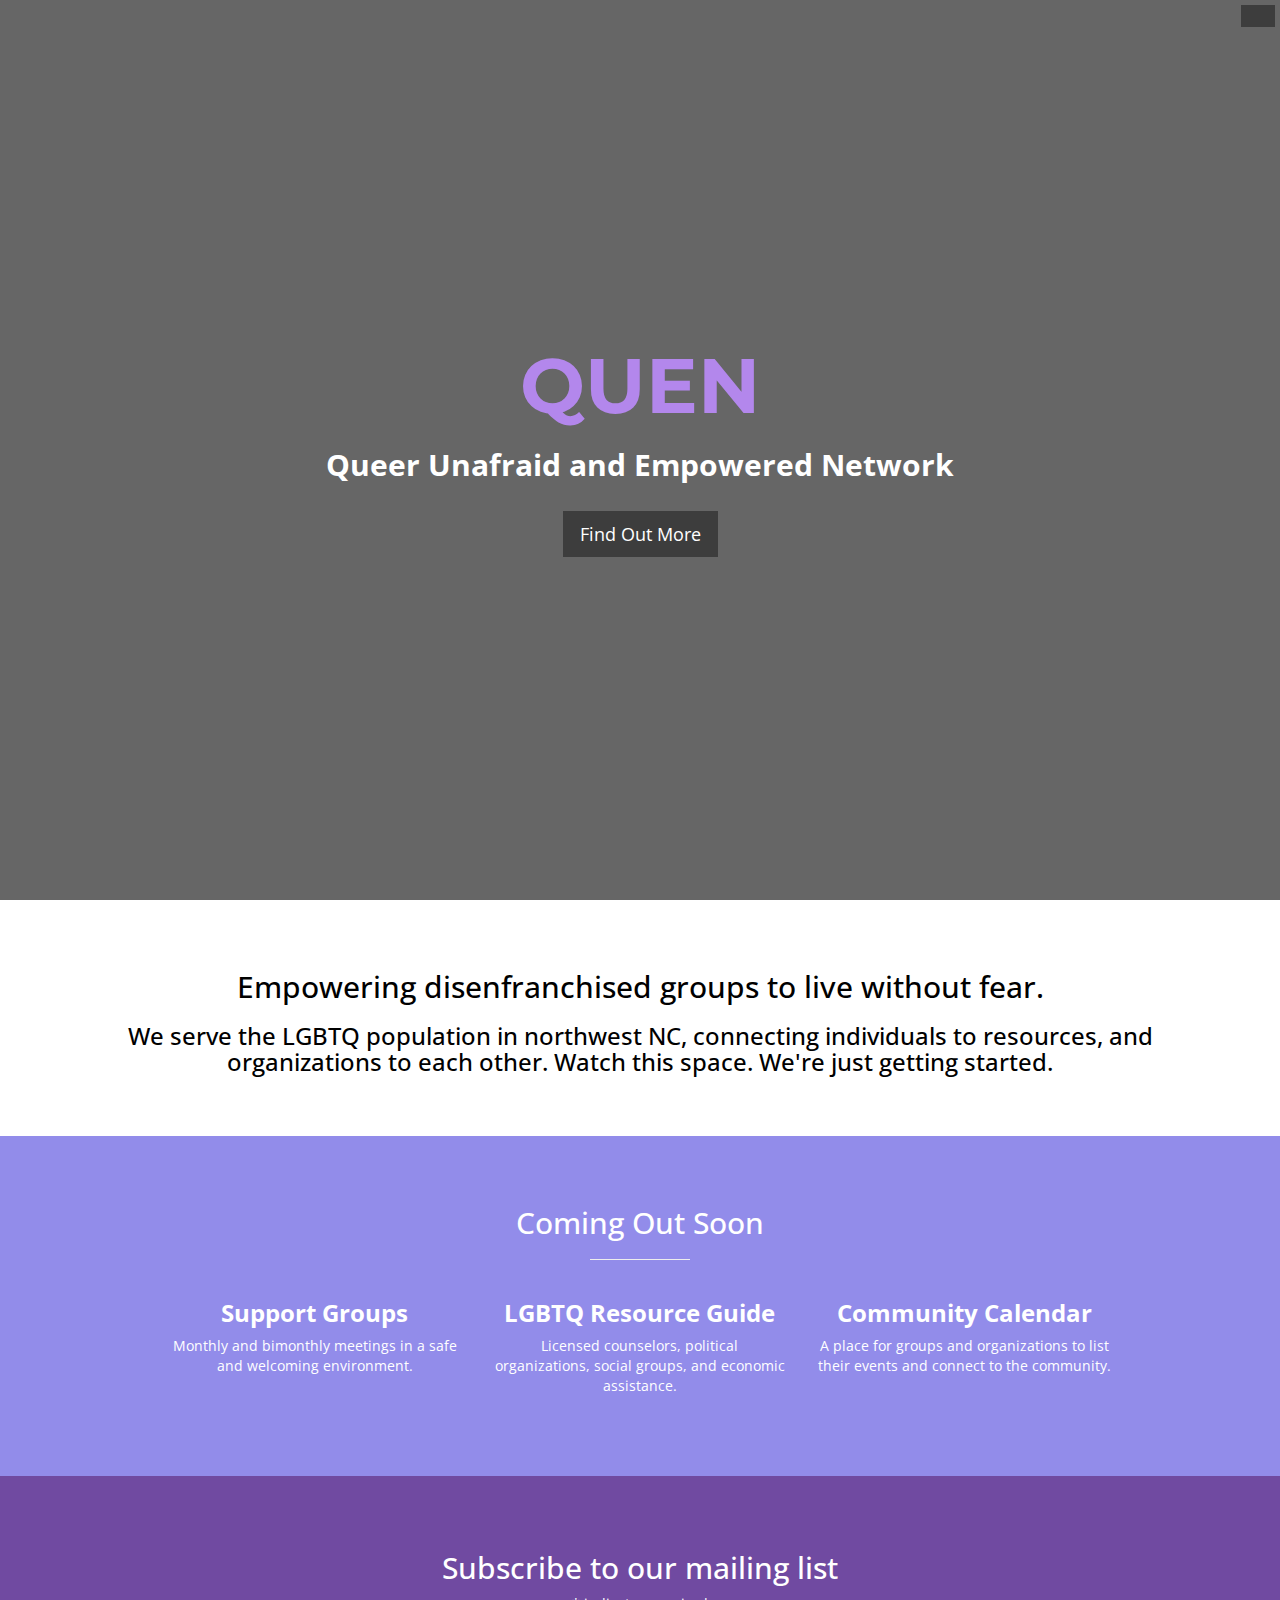
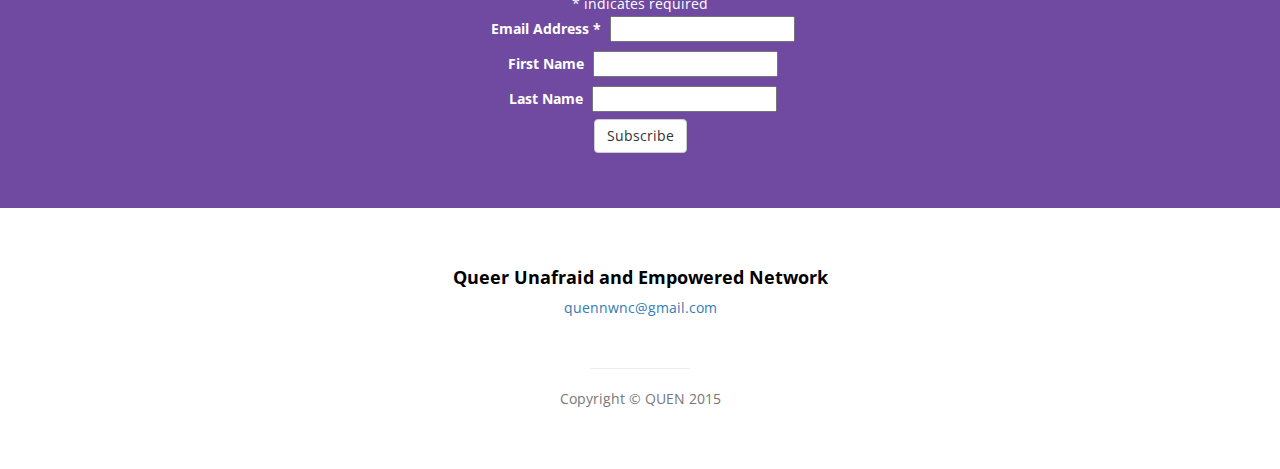
==== index.html @ 2c8d45e0 "Initial website landing page with CSS" ====
<!DOCTYPE html>
<html lang="en">

<head>

    <meta charset="utf-8">
    <meta http-equiv="X-UA-Compatible" content="IE=edge">
    <meta name="viewport" content="width=device-width, initial-scale=1">
    <meta name="description" content="">
    <meta name="author" content="">

    <title>QUEN NC</title>

    <!-- Bootstrap Core CSS -->
    <link href="css/bootstrap.min.css" rel="stylesheet">

    <!-- Custom CSS -->
    <link href="css/stylish-portfolio.css" rel="stylesheet">

    <!-- Custom Fonts -->
    <link href="font-awesome/css/font-awesome.min.css" rel="stylesheet" type="text/css">
    <link href='http://fonts.googleapis.com/css?family=Montserrat:700|Open+Sans:400,700' rel='stylesheet' type='text/css'>

    <!-- HTML5 Shim and Respond.js IE8 support of HTML5 elements and media queries -->
    <!-- WARNING: Respond.js doesn't work if you view the page via file:// -->
    <!--[if lt IE 9]>
        <script src="https://oss.maxcdn.com/libs/html5shiv/3.7.0/html5shiv.js"></script>
        <script src="https://oss.maxcdn.com/libs/respond.js/1.4.2/respond.min.js"></script>
    <![endif]-->

</head>

<body>

    <!-- Navigation -->
    <a id="menu-toggle" href="#" class="btn btn-dark btn-lg toggle"><i class="fa fa-bars"></i></a>
    <nav id="sidebar-wrapper">
        <ul class="sidebar-nav">
            <a id="menu-close" href="#" class="btn btn-light btn-lg pull-right toggle"><i class="fa fa-times"></i></a>
            <li class="sidebar-brand">
                <a href="#top">QUEN NC</a>
            </li>
            <li>
                <a href="#top">Home</a>
            </li>
            <li>
                <a href="#about">About</a>
            </li>
            <li>
                <a href="#services">Services</a>
            </li>
            <li>
                <a href="#mailing">Connect</a>
            </li>
        </ul>
    </nav>

    <!-- Header -->
    <header id="top" class="header">
       
        <div class="text-vertical-center tagline">
            <h1>QUEN</h1>
            <h2><strong>Queer Unafraid and Empowered Network</strong></h2>
            <br>
            <a href="#about" class="btn btn-dark btn-lg">Find Out More</a>
        </div>
    
    </header>

    <!-- About -->
    <section id="about" class="about">
        <div class="container">
            <div class="row">
                <div class="col-lg-12 text-center">
                    <h2>Empowering disenfranchised groups to live without fear.</h2>
                    <h3>We serve the LGBTQ population in northwest NC, connecting individuals to resources, and organizations to each other. Watch this space. We're just getting started.</h3>
                </div>
            </div>
            <!-- /.row -->
        </div>
        <!-- /.container -->
    </section>

    <!-- Services -->
    <!-- The circle icons use Font Awesome's stacked icon classes. For more information, visit http://fontawesome.io/examples/ -->
    <section id="services" class="services bg-primary">
        <div class="container">
            <div class="row text-center">
                <div class="col-lg-10 col-lg-offset-1">
                    <h2>Coming Out Soon</h2>
                    <hr class="small">
                    <div class="row">
                        <div class="col-md-4 col-sm-6">
                            <div class="service-item">
                                <span class="fa-stack fa-4x">
                                <i class="fa fa-circle fa-stack-2x"></i>
                                <i class="fa fa-user fa-stack-1x text-primary"></i>
                            </span>
                                <h3>
                                    <strong>Support Groups</strong>
                                </h3>
                                <p>Monthly and bimonthly meetings in a safe and welcoming environment.</p>
                                
                            </div>
                        </div>
                        <div class="col-md-4 col-sm-6">
                            <div class="service-item">
                                <span class="fa-stack fa-4x">
                                <i class="fa fa-circle fa-stack-2x"></i>
                                <i class="fa fa-compass fa-stack-1x text-primary"></i>
                            </span>
                                <h3>
                                    <strong>LGBTQ Resource Guide</strong>
                                </h3>
                                <p>Licensed counselors, political organizations, social groups, and economic assistance.</p>
                                
                            </div>
                        </div>
                        <div class="col-md-4 col-sm-6">
                            <div class="service-item">
                                <span class="fa-stack fa-4x">
                                <i class="fa fa-circle fa-stack-2x"></i>
                                <i class="fa fa-calendar-o fa-stack-1x text-primary"></i>
                            </span>
                                <h3>
                                    <strong>Community Calendar</strong>
                                </h3>
                                <p>A place for groups and organizations to list their events and connect to the community.</p>
                                
                            </div>
                        </div>

                    </div>
                    <!-- /.row (nested) -->
                </div>
                <!-- /.col-lg-10 -->
            </div>
            <!-- /.row -->
        </div>
        <!-- /.container -->
    </section>

<!-- MAILING LIST -->
    <section id="mailing" class="about mailing">
        <div class="container">
            <div class="row">
                <div class="col-lg-12 text-center">

           
           <!-- Begin MailChimp Signup Form -->
<div id="mc_embed_signup">
<form action="//quennc.us10.list-manage.com/subscribe/post?u=fa204f007e79c801d13bc8657&amp;id=f4dca2e75e" method="post" id="mc-embedded-subscribe-form" name="mc-embedded-subscribe-form" class="validate" target="_blank" novalidate>
    <div id="mc_embed_signup_scroll">
	<h2>Subscribe to our mailing list</h2>
<div class="indicates-required"><span class="asterisk">*</span> indicates required</div>
<div class="mc-field-group">
	<label for="mce-EMAIL">Email Address  <span class="asterisk">*</span>
</label>
	<input type="email" value="" name="EMAIL" class="required email" id="mce-EMAIL">
</div>
<div class="mc-field-group">
	<label for="mce-FNAME">First Name </label>
	<input type="text" value="" name="FNAME" class="" id="mce-FNAME">
</div>
<div class="mc-field-group">
	<label for="mce-LNAME">Last Name </label>
	<input type="text" value="" name="LNAME" class="" id="mce-LNAME">
</div>
	<div id="mce-responses" class="clear">
		<div class="response" id="mce-error-response" style="display:none"></div>
		<div class="response" id="mce-success-response" style="display:none"></div>
	</div>    <!-- real people should not fill this in and expect good things - do not remove this or risk form bot signups-->
    <div style="position: absolute; left: -5000px;"><input type="text" name="b_fa204f007e79c801d13bc8657_f4dca2e75e" tabindex="-1" value=""></div>
    <div class="clear"><input type="submit" value="Subscribe" name="subscribe" id="mc-embedded-subscribe" class="button btn btn-default"></div>
    </div>
</form>
</div>

<!--End mc_embed_signup-->
         
        </div> 
        
    </div>   
   
    </section>
    <!-- Footer -->
    <footer>
        <div class="container">
            <div class="row">
                <div class="col-lg-10 col-lg-offset-1 text-center">
                    <h4><strong>Queer Unafraid and Empowered Network</strong>
                    </h4>
                    <p><a href="mailto:quennwnc@gmail.com">quennwnc@gmail.com</a></p>
                    <br>
                    <!-- <ul class="list-inline">
                        <li>
                            <a href="#"><i class="fa fa-facebook fa-fw fa-3x"></i></a>
                        </li>
                        <li>
                            <a href="#"><i class="fa fa-twitter fa-fw fa-3x"></i></a>
                        </li>
                        <li>
                            <a href="#"><i class="fa fa-dribbble fa-fw fa-3x"></i></a>
                        </li>
                    </ul> -->
                    <hr class="small">
                    <p class="text-muted">Copyright &copy; QUEN 2015</p>
                </div>
            </div>
        </div>
    </footer>

    <!-- jQuery -->
    <script src="js/jquery.js"></script>

    <!-- Bootstrap Core JavaScript -->
    <script src="js/bootstrap.min.js"></script>

    <!-- Custom Theme JavaScript -->
    <script>
    // Closes the sidebar menu
    $("#menu-close").click(function(e) {
        e.preventDefault();
        $("#sidebar-wrapper").toggleClass("active");
    });

    // Opens the sidebar menu
    $("#menu-toggle").click(function(e) {
        e.preventDefault();
        $("#sidebar-wrapper").toggleClass("active");
    });

    // Scrolls to the selected menu item on the page
    $(function() {
        $('a[href*=#]:not([href=#])').click(function() {
            if (location.pathname.replace(/^\//, '') == this.pathname.replace(/^\//, '') || location.hostname == this.hostname) {

                var target = $(this.hash);
                target = target.length ? target : $('[name=' + this.hash.slice(1) + ']');
                if (target.length) {
                    $('html,body').animate({
                        scrollTop: target.offset().top
                    }, 1000);
                    return false;
                }
            }
        });
    });
    </script>

</body>

</html>
---- css/stylish-portfolio.css ----
/*!
 * Start Bootstrap - Stylish Portfolio Bootstrap Theme (http://startbootstrap.com)
 * Code licensed under the Apache License v2.0.
 * For details, see http://www.apache.org/licenses/LICENSE-2.0.
 */

/* Global Styles */

html,
body {
    width: 100%;
    height: 100%;
}

body {
    font-family: "Open Sans",Arial,sans-serif;
    color: #000;
}

.text-vertical-center {
    display: table-cell;
    text-align: center;
    vertical-align: middle;
}

.text-vertical-center h1 {
    margin: 0;
    padding: 0;
    font-family: 'Montserrat';
    font-size: 5.5em;
    font-weight: 700;
    color: #B387EC;
    /*-webkit-text-stroke: 3px black;*/
}

.tagline {
    color: #fff; 
    background-color: rgba(0,0,0,0.6);
    padding: 5px;
}


/* Custom Button Styles */

.btn-dark {
    border-radius: 0;
    color: #fff;
    background-color: rgba(0,0,0,0.4);
}

.btn-dark:hover,
.btn-dark:focus,
.btn-dark:active {
    color: #fff;
    background-color: rgba(0,0,0,0.7);
}

.btn-light {
    border-radius: 0;
    color: #333;
    background-color: rgb(255,255,255);
}

.btn-light:hover,
.btn-light:focus,
.btn-light:active {
    color: #333;
    background-color: rgba(255,255,255,0.8);
}

/* Custom Horizontal Rule */

hr.small {
    max-width: 100px;
}

/* Side Menu */

#sidebar-wrapper {
    z-index: 1000;
    position: fixed;
    right: 0;
    width: 250px;
    height: 100%;
    margin-right: -250px;
    overflow-y: auto;
    background: #482B6C;
    -webkit-transition: all 0.4s ease 0s;
    -moz-transition: all 0.4s ease 0s;
    -ms-transition: all 0.4s ease 0s;
    -o-transition: all 0.4s ease 0s;
    transition: all 0.4s ease 0s;
}

.sidebar-nav {
    position: absolute;
    top: 0;
    width: 250px;
    margin: 0;
    padding: 0;
    list-style: none;
}

.sidebar-nav li {
    text-indent: 20px;
    line-height: 40px;
}

.sidebar-nav li a {
    display: block;
    text-decoration: none;
    color: #999;
}

.sidebar-nav li a:hover {
    text-decoration: none;
    color: #fff;
    background: rgba(255,255,255,0.2);
}

.sidebar-nav li a:active,
.sidebar-nav li a:focus {
    text-decoration: none;
}

.sidebar-nav > .sidebar-brand {
    height: 55px;
    font-size: 18px;
    line-height: 55px;
}

.sidebar-nav > .sidebar-brand a {
    color: #999;
}

.sidebar-nav > .sidebar-brand a:hover {
    color: #fff;
    background: none;
}

#menu-toggle {
    z-index: 1;
    position: fixed;
    top: 0;
    right: 0;
}

#sidebar-wrapper.active {
    right: 250px;
    width: 250px;
    -webkit-transition: all 0.4s ease 0s;
    -moz-transition: all 0.4s ease 0s;
    -ms-transition: all 0.4s ease 0s;
    -o-transition: all 0.4s ease 0s;
    transition: all 0.4s ease 0s;
}

.toggle {
    margin: 5px 5px 0 0;
}

/* Header */

.header {
    display: table;
    position: relative;
    width: 100%;
    height: 100%;
    background: url(../img/lgbtq_liberation.jpg) no-repeat center center scroll;
    -webkit-background-size: cover;
    -moz-background-size: cover;
    background-size: cover;
    -o-background-size: cover;
}

/* About */

.about {
    padding: 50px 0;
}

.bg-primary {
    background-color: #928CEA;  
}

.text-primary {
    color:#928CEA;
}

/* Services */

.services {
    padding: 50px 0;
}

.service-item {
    margin-bottom: 30px;
}

/* Callout */

.callout {
    display: table;
    width: 100%;
    height: 400px;
    color: #fff;
    background: url(../img/callout.jpg) no-repeat center center scroll;
    -webkit-background-size: cover;
    -moz-background-size: cover;
    background-size: cover;
    -o-background-size: cover;
}

/* Portfolio */

.portfolio {
    padding: 50px 0;
}

.portfolio-item {
    margin-bottom: 30px;
}

.img-portfolio {
    margin: 0 auto;
}

.img-portfolio:hover {
    opacity: 0.8;
}

/* Call to Action */

.call-to-action {
    padding: 50px 0;
}

.call-to-action .btn {
    margin: 10px;
}

/* Map */

.map {
    height: 500px;
}

@media(max-width:768px) {
    .map {
        height: 75%;
    }
}

/* Mailing List */
.mailing {
    padding: 50px 0;
}

.mailing, #mc_embed_signup {
    background-color: #704AA1;  
}

#mc_embed_signup {
    clear:left; 
    font-color: #fff;
}

form, label {
    color: #fff;
    padding: 5px;

}

input {
    color: #000;    
}

/* Footer */

footer {
    padding: 50px 0;
}
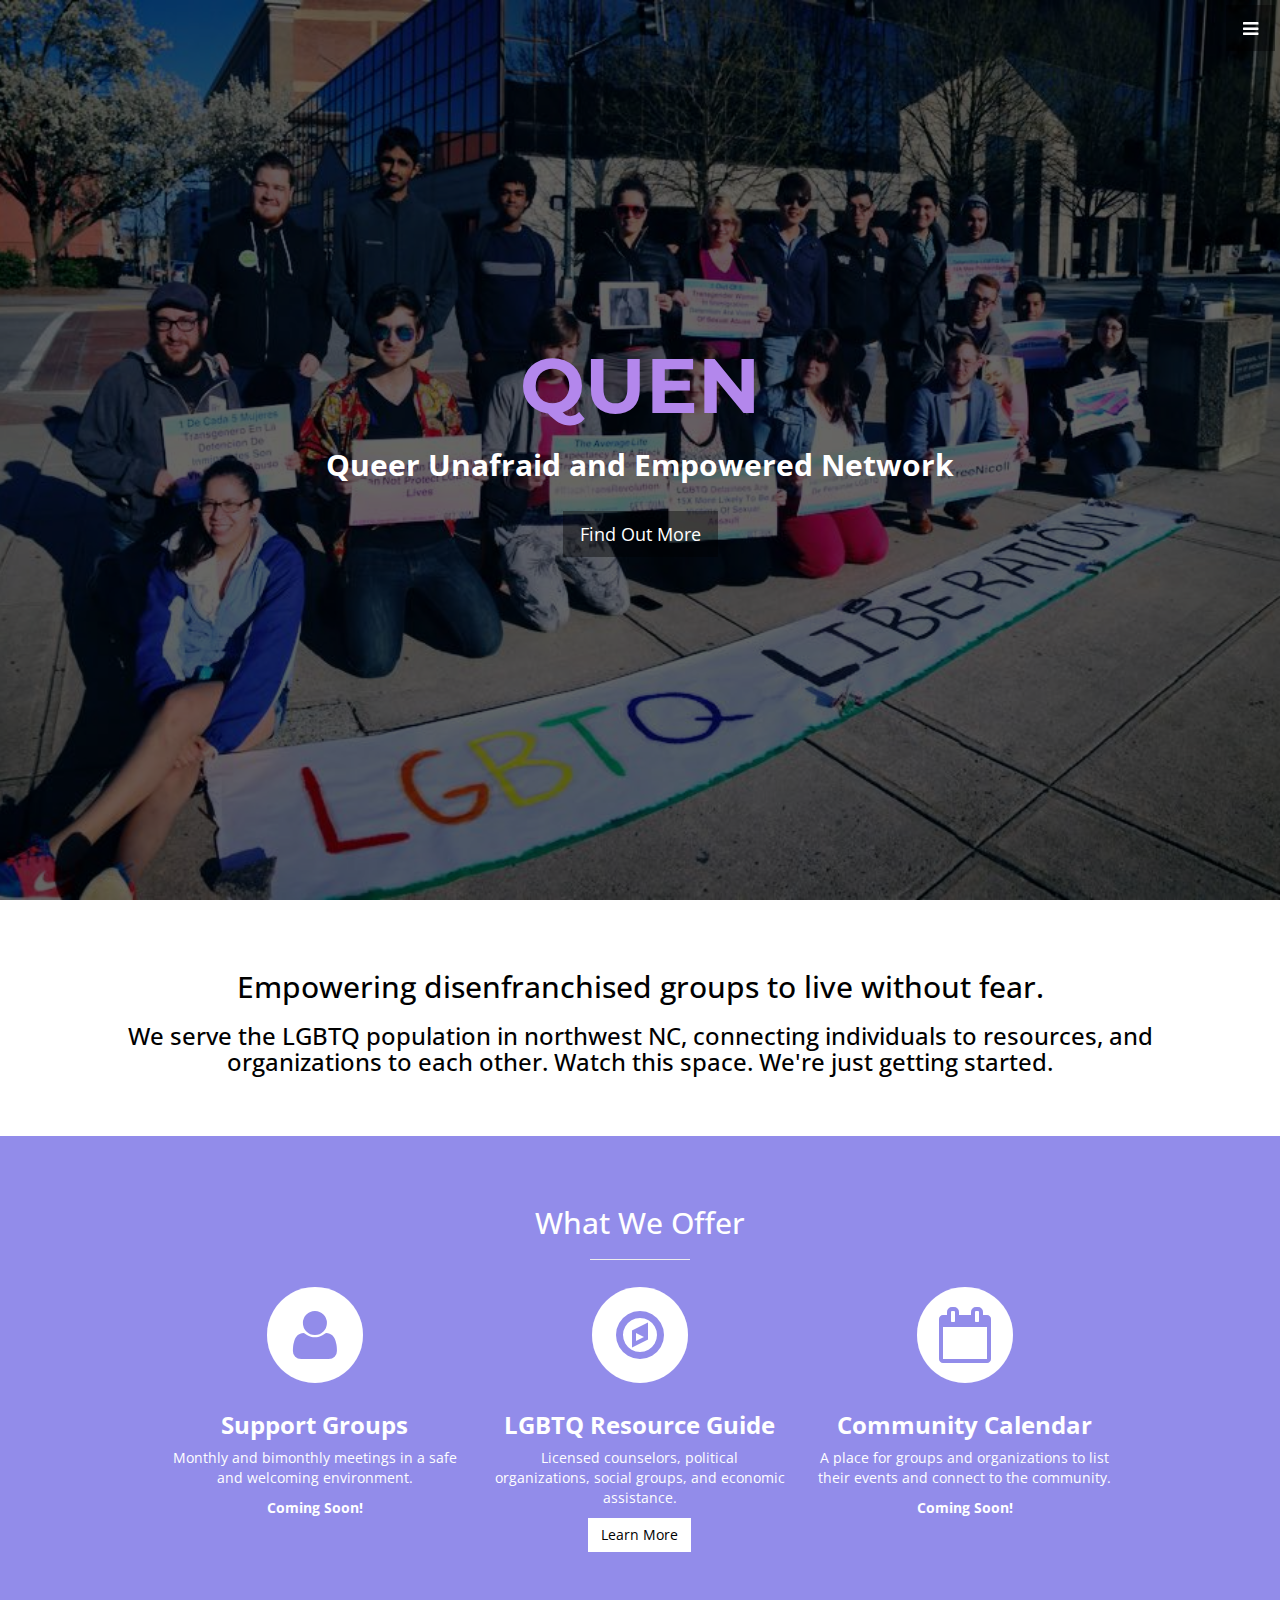
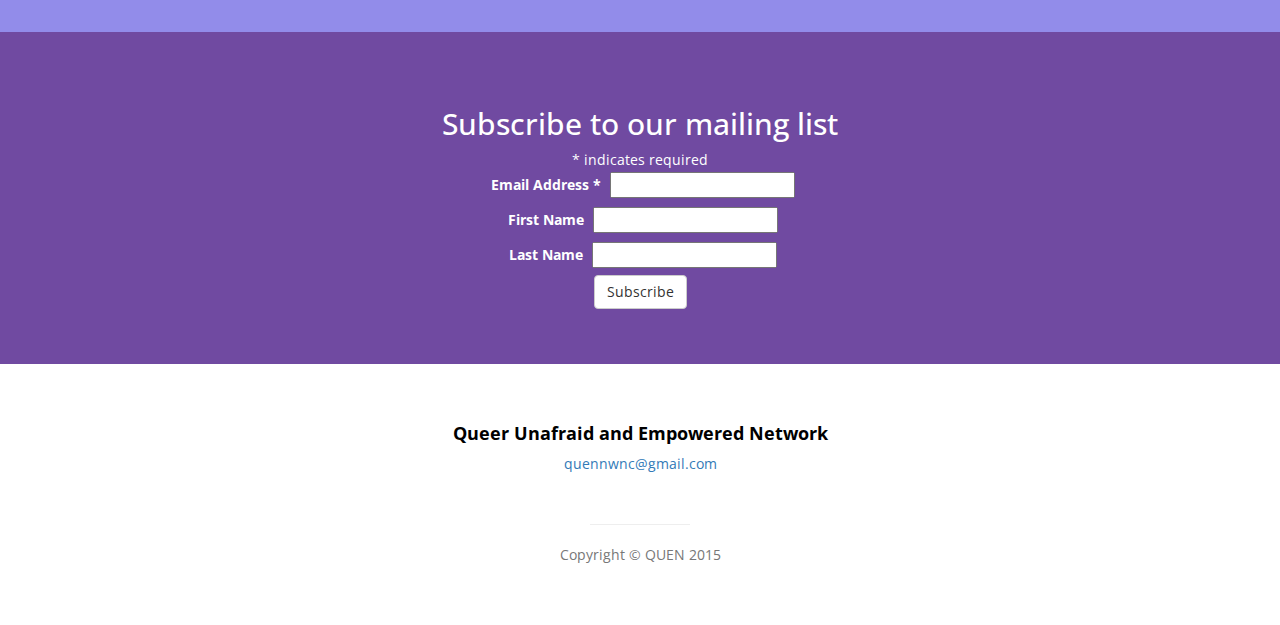
==== commit d2640a35: "Additional styling to resource guide." ====
--- a/index.html
+++ b/index.html
@@ -87,7 +87,7 @@
         <div class="container">
             <div class="row text-center">
                 <div class="col-lg-10 col-lg-offset-1">
-                    <h2>Coming Out Soon</h2>
+                    <h2>What We Offer</h2>
                     <hr class="small">
                     <div class="row">
                         <div class="col-md-4 col-sm-6">
@@ -100,7 +100,7 @@
                                     <strong>Support Groups</strong>
                                 </h3>
                                 <p>Monthly and bimonthly meetings in a safe and welcoming environment.</p>
-                                
+                                <p><strong>Coming Soon!</strong></p>
                             </div>
                         </div>
                         <div class="col-md-4 col-sm-6">
@@ -113,7 +113,7 @@
                                     <strong>LGBTQ Resource Guide</strong>
                                 </h3>
                                 <p>Licensed counselors, political organizations, social groups, and economic assistance.</p>
-                                
+                                <a href="resources.html" class="btn btn-light">Learn More</a>
                             </div>
                         </div>
                         <div class="col-md-4 col-sm-6">
@@ -126,7 +126,7 @@
                                     <strong>Community Calendar</strong>
                                 </h3>
                                 <p>A place for groups and organizations to list their events and connect to the community.</p>
-                                
+                                <p><strong>Coming Soon!</strong></p>
                             </div>
                         </div>
 
--- a/css/stylish-portfolio.css
+++ b/css/stylish-portfolio.css
@@ -197,6 +197,13 @@
     margin-bottom: 30px;
 }
 
+.services a {
+    color: white;
+}
+
+.services a.btn {
+    color: black;
+}
 /* Callout */
 
 .callout {
@@ -279,4 +286,4 @@
 
 footer {
     padding: 50px 0;
-}+}
